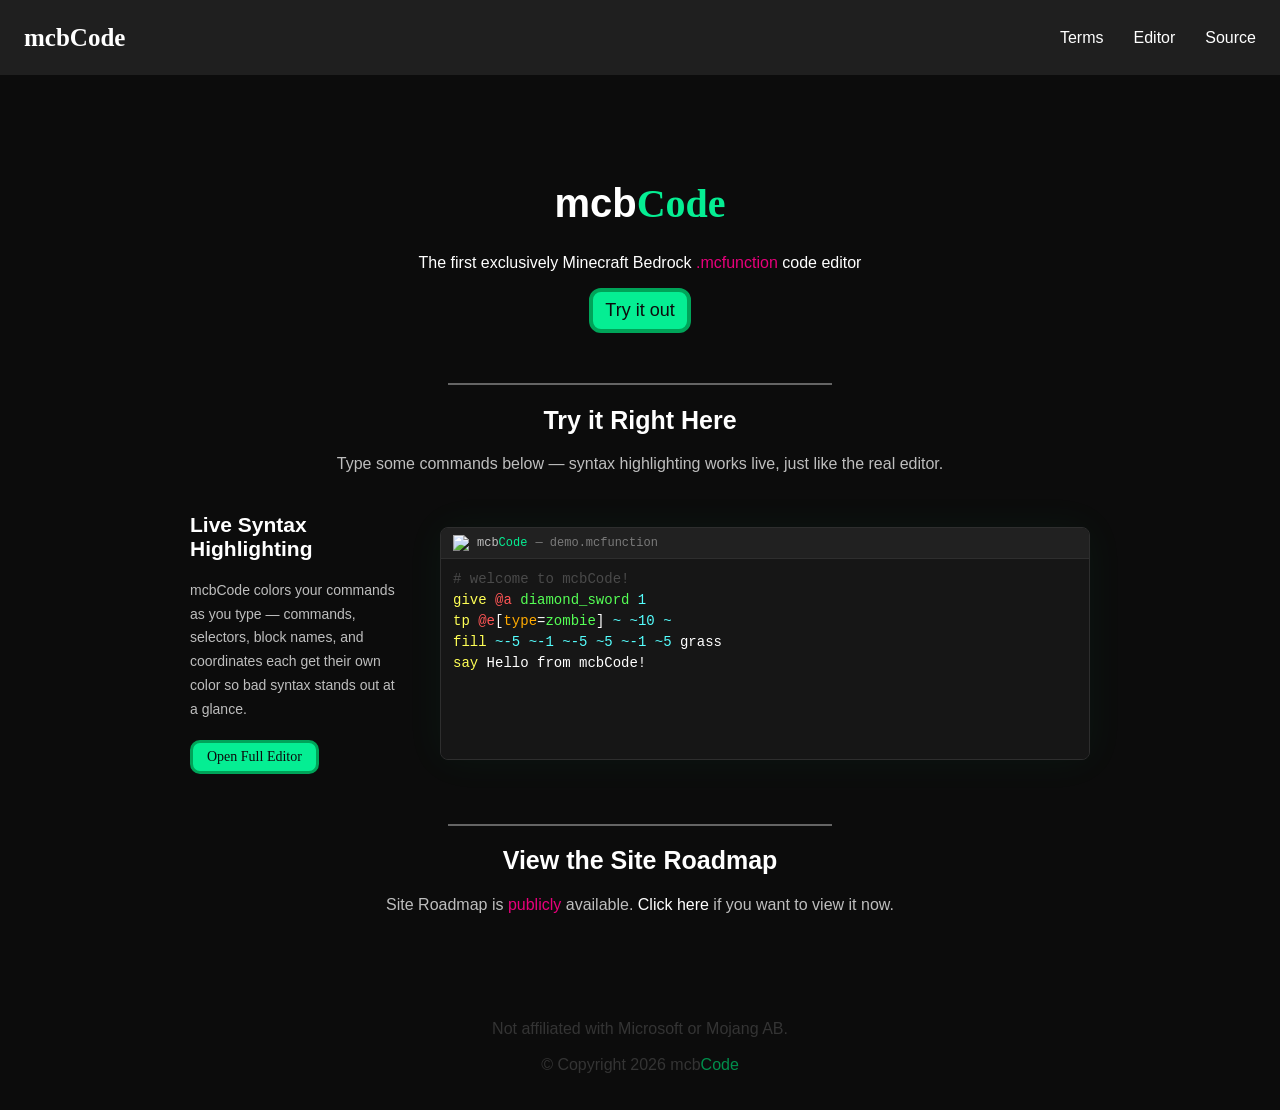
==== index.html @ 9364cf73 "Update index.html" ====
<!doctype html>
<html lang="en">
<head>

<meta name="google-adsense-account" content="ca-pub-2825557346768110">
<meta property="og:type" content="website">
<meta property="og:url" content="https://mcbcode.com">
<meta property="og:title" content="mcbCode">
<meta property="og:description" content="MCFunction Code Editor for Minecraft Bedrock Edition">
<meta property="og:image" content="https://mcbcode.com/theme/favicon.png">
<meta property="og:site_name" content="mcbCode">
<meta name="keywords" content="minecraft bedrock mcfunction code editor minecraft bedrock">
<meta name="description" content="First MCFunction Code Editor for Minecraft Bedrock Edition">
<meta name="robots" content="index, follow">

  <link rel="icon" href="https://mcbcode.com/theme/favicon.png">
  <link rel="stylesheet" href="https://mcbcode.com/theme/site.css">
  <meta charset="utf-8" />
  <meta name="viewport" content="width=device-width,initial-scale=1" />
  <title>mcbCode</title>
  <style>
    html,body{
      min-height:100%;
      margin:0;
      font-family:'mcfont', sans-serif;
      background:#0c0c0c;
      font-weight: 0;
      color:#bebebe;
      justify-content: center;
      margin: auto;
      text-align: center;
    }

    h1{
      font-family: "mcfontb", sans-serif;
      font-size: 40px;
      margin-top: 20vh;
      color: #ffffff;
      text-align: center;
    }

    h2 {
     font-size: 25px;
     color: #ffffff;
    }

    a {
        text-decoration: none;
        color: #ffffff;
        transition: color 0.2s ease-in-out;
    }

    a:hover {
        text-decoration: none;
        color: #05ee93;
    }

  .mcbc {
    position: fixed;
    left: 5px;
    top: 10px;
    height: 50px;
    max-width: 50px;
  }

  c {
      color: #e7007b;
  }

  button {
      text-align: center;
      background-color: #313131;
      border: none;
      font-size: 18px;
      border-radius: 12px;
      padding: 8px 12px;
      color: #ffffff;
      transition: color 0.2s ease-in-out;
      cursor: pointer;
  }

  button:hover {
      color: #05ee93;
  }

  #tryitout {
      color: #0c0c0c;
      background-color: #05ee93;
      box-shadow: 0 0 20px 10px #05ee934;
      transition: color 0.2s ease-in-out, background-color 0.2s ease-in-out;
      border: 4px solid #00a459;
  }

  #tryitout:hover {
      color: #ffffff;
      background-color: #00a95c;
  }

  .navi {
      position: fixed;
      top: 0;
      left: 0;
      right: 0;
      height: 75px;
      background-color: rgba(45, 45, 45, 0.6);
      backdrop-filter: blur(6px);
      display: flex;
      align-items: center;
      justify-content: space-between;
      box-sizing: border-box;
      padding: 0 24px;
      z-index: 100;
  }

  .navi-brand {
    display: flex;
  }
  .navi-brand h2 {
      margin: 0;
  }

  .quick-links {
      display: flex;
      align-items: center;
      gap: 30px;
  }

  .divider {
      border-top: 2px solid #bebebe;
      max-width: 30%;
      opacity: 0.5;
      margin: auto;
      margin-top: 50px;
  }

  footer { color: #343434; }
  footer g { color: #008e4c; }

  /* demo editor */
  .demo-section {
      display: flex;
      align-items: center;
      gap: 40px;
      max-width: 900px;
      margin: 40px auto 0 auto;
      padding: 0 20px;
      text-align: left;
  }

  .demo-desc {
      flex: 0 0 210px;
      color: #bebebe;
  }

  .demo-desc h2 {
      margin-top: 0;
      font-size: 21px;
  }

  .demo-desc p {
      font-size: 14px;
      line-height: 1.7;
      margin: 10px 0 18px 0;
  }

  .demo-open-link {
      display: inline-block;
      color: #0c0c0c;
      background-color: #05ee93;
      border: 3px solid #00a459;
      border-radius: 10px;
      padding: 6px 14px;
      font-size: 14px;
      font-family: mcfont;
      transition: background-color 0.2s ease, color 0.2s ease;
  }

  .demo-open-link:hover {
      background-color: #00a95c;
      color: #ffffff;
  }

  .demo-editor-shell {
      flex: 1;
      background-color: #1a1a1a;
      border: 1px solid #2e2e2e;
      border-radius: 8px;
      overflow: hidden;
      box-shadow: 0 0 40px rgba(5, 238, 147, 0.05);
      min-width: 0;
      font-family: monospace !important;
  }

  .demo-editor-topbar {
      background-color: #212121;
      display: flex;
      align-items: center;
      gap: 8px;
      padding: 7px 12px;
      border-bottom: 1px solid #2e2e2e;
      user-select: none;
      font-size: 12px;
      color: #7a7a7a;
  }

  .demo-editor-topbar img {
      width: 16px;
      height: 16px;
  }

  .demo-editor-body {
      display: flex;
      height: 200px;
      overflow: hidden;
      font-family: monospace !important;
  }

  .demo-line-numbers {
      background-color: #161616;
      padding: 10px 10px 10px 12px;
      text-align: right;
      color: #444;
      font-size: 13px;
      line-height: 1.5;
      user-select: none;
      border-right: 1px solid #2a2a2a;
      min-width: 28px;
      overflow: hidden;
      white-space: pre;
      font-family: monospace;
  }

  .demo-code-wrap {
      position: relative;
      flex: 1;
      overflow: hidden;
  }

  .demo-highlight {
      position: absolute;
      top: 0; left: 0;
      width: 100%; height: 100%;
      padding: 10px 12px;
      box-sizing: border-box;
      white-space: pre;
      overflow: auto;
      pointer-events: none;
      color: #ffffff;
      background-color: #161616;
      font-family: monospace;
      font-size: 14px;
      line-height: 1.5;
  }

  .demo-textarea {
      position: absolute;
      top: 0; left: 0;
      width: 100%; height: 100%;
      padding: 10px 12px;
      box-sizing: border-box;
      background: transparent;
      color: transparent;
      caret-color: #05ee93;
      border: none;
      outline: none;
      resize: none;
      font-family: monospace;
      font-size: 14px;
      line-height: 1.5;
      white-space: pre;
      word-wrap: normal;
      tab-size: 4;
      overflow: auto;
      z-index: 2;
  }

  .hl-cmd     { color: #ffff55; }
  .hl-sel     { color: #ff5555; }
  .hl-block   { color: #55ff55; }
  .hl-coord   { color: #55ffff; }
  .hl-key     { color: #ffaa00; }
  .hl-comment { color: #4a4a4a; }

  @media (max-width: 650px) {
      .demo-section { flex-direction: column; }
      .demo-desc { flex: unset; text-align: center; }
  }

  .h1thing {
    color: #05ee93;
    font-family: mcfontb;
    font-weight: 0;
  }
  </style>
</head>
<body>

  <div class="navi">
      <div class="navi-brand"><a href="https://mcbcode.com"><h2><ee style="color: #fff; font-family: mcfontb;">mcb</aa><g>Code</g></h2></a></div>
      <div class="quick-links">
          <a href="https://mcbcode.com/terms-of-use">Terms</a>
          <a href="https://mcbcode.com/editor">Editor</a>
          <a href="https://github.com/xyztoast/mcfunction">Source</a>
      </div>
  </div>

  <h1>mcb<span class="h1thing">Code</span></h1>
  <p style="color: #fff;">The <g>first</g> exclusively Minecraft Bedrock <c>.mcfunction</c> code editor</p>
  <div style="user-select: none;">
      <div class="top-navi">
          <a href="https://mcbcode.com/editor"><button id="tryitout">Try it out</button></a>
      </div>
  </div>

  <div class="divider"></div>
  <h2>Try it <g>Right Here</g></h2>
  <p>Type some commands below — syntax highlighting works live, just like the real editor.</p>

  <div class="demo-section">

      <div class="demo-desc">
          <h2>Live <g>Syntax Highlighting</g></h2>
          <p>mcbCode colors your commands as you type — commands, selectors, block names, and coordinates each get their own color so bad syntax stands out at a glance.</p>
          <a class="demo-open-link" href="https://mcbcode.com/editor">Open Full Editor</a>
      </div>

      <div class="demo-editor-shell">
          <div class="demo-editor-topbar">
              <img src="https://mcbcode.com/theme/favicon.png" alt="mcbCode">
              <span style="color:#bebebe;">mcb<span style="color:#05ee93">Code</span></span>
              <span>— demo.mcfunction</span>
          </div>
          <div class="demo-editor-body">
              <div class="demo-code-wrap">
                  <div class="demo-highlight" id="demoHighlight"></div>
                  <textarea
                      class="demo-textarea"
                      id="demoArea"
                      spellcheck="false"
                      placeholder="# type your commands here..."
                      style="font-family: monospace !important;"
                  ># welcome to mcbCode!
give @a diamond_sword 1
tp @e[type=zombie] ~ ~10 ~
fill ~-5 ~-1 ~-5 ~5 ~-1 ~5 grass
say Hello from mcbCode!</textarea>
              </div>
          </div>
      </div>

  </div>

  <script>
  (function() {
      const area      = document.getElementById('demoArea');
      const highlight = document.getElementById('demoHighlight');

      function highlightMCF(text) {
          return text.split('\n').map(line => {
              let s = line
                  .replace(/&/g, '&amp;')
                  .replace(/</g, '&lt;')
                  .replace(/>/g, '&gt;');

              if (/^\s*#/.test(s)) {
                  return '<span class="hl-comment">' + s + '</span>';
              }

              // selectors with optional brackets
              s = s.replace(/(@[asepAr])(\[([^\]]*)\])?/g, function(match, sel, bracket, inner) {
                  if (!bracket) return '<span class="hl-sel">' + sel + '</span>';
                  let inside = inner.replace(/(\w+)(=)([^,\]]+)/g,
                      '<span class="hl-key">$1</span>$2<span class="hl-block">$3</span>');
                  return '<span class="hl-sel">' + sel + '</span>[' + inside + ']';
              });

              // relative coords and plain numbers
              s = s.replace(/(~-?\d*\.?\d*|(?<!\w)-?\d+\.?\d*(?!\w))/g,
                  '<span class="hl-coord">$1</span>');

              // snake_case block/item names
              s = s.replace(/\b([a-z][a-z0-9]*(?:_[a-z0-9]+)+)\b/g,
                  '<span class="hl-block">$1</span>');

              // known commands at start of line
              const cmds = ['give','tp','teleport','fill','say','tellraw','title',
                  'effect','summon','kill','clear','gamemode','gamerule','function','setblock',
                  ];
              s = s.replace(
                  new RegExp('^(\\s*)(' + cmds.join('|') + ')\\b'),
                  '$1<span class="hl-cmd">$2</span>'
              );

              return s;
          }).join('\n');
      }

      function updateLineNums(text) {
          const count = text.split('\n').length;
          let out = '';
          for (let i = 1; i <= count; i++) out += i + '\n';
          lineNums.textContent = out;
      }

      function syncScroll() {
          highlight.scrollTop  = area.scrollTop;
          highlight.scrollLeft = area.scrollLeft;
          lineNums.scrollTop   = area.scrollTop;
      }

      function updateAll() {
          highlight.innerHTML = highlightMCF(area.value);
          updateLineNums(area.value);
          syncScroll();
      }

      area.addEventListener('input', updateAll);
      area.addEventListener('scroll', syncScroll);

      area.addEventListener('keydown', function(e) {
          if (e.key === 'Tab') {
              e.preventDefault();
              const s = area.selectionStart;
              const end = area.selectionEnd;
              area.value = area.value.substring(0, s) + '    ' + area.value.substring(end);
              area.selectionStart = area.selectionEnd = s + 4;
              updateAll();
          }
      });

      updateAll();
  })();
  </script>

  <div class="divider"></div>
  <h2>View the <g>Site Roadmap</g></h2>
  <p>Site Roadmap is <c>publicly</c> available. <a href="https://roadmap.mcbcode.com">Click here</a> if you want to view it now.</p>

  <br><br><br><br><br>

  <footer>Not affiliated with Microsoft or Mojang AB.<br><br>
  © Copyright 2026 mcb<g>Code</g></footer>
  <br><br>

  <script data-goatcounter="https://mcbcode.goatcounter.com/count"
          async src="//gc.zgo.at/count.js"></script>
</body>
</html>
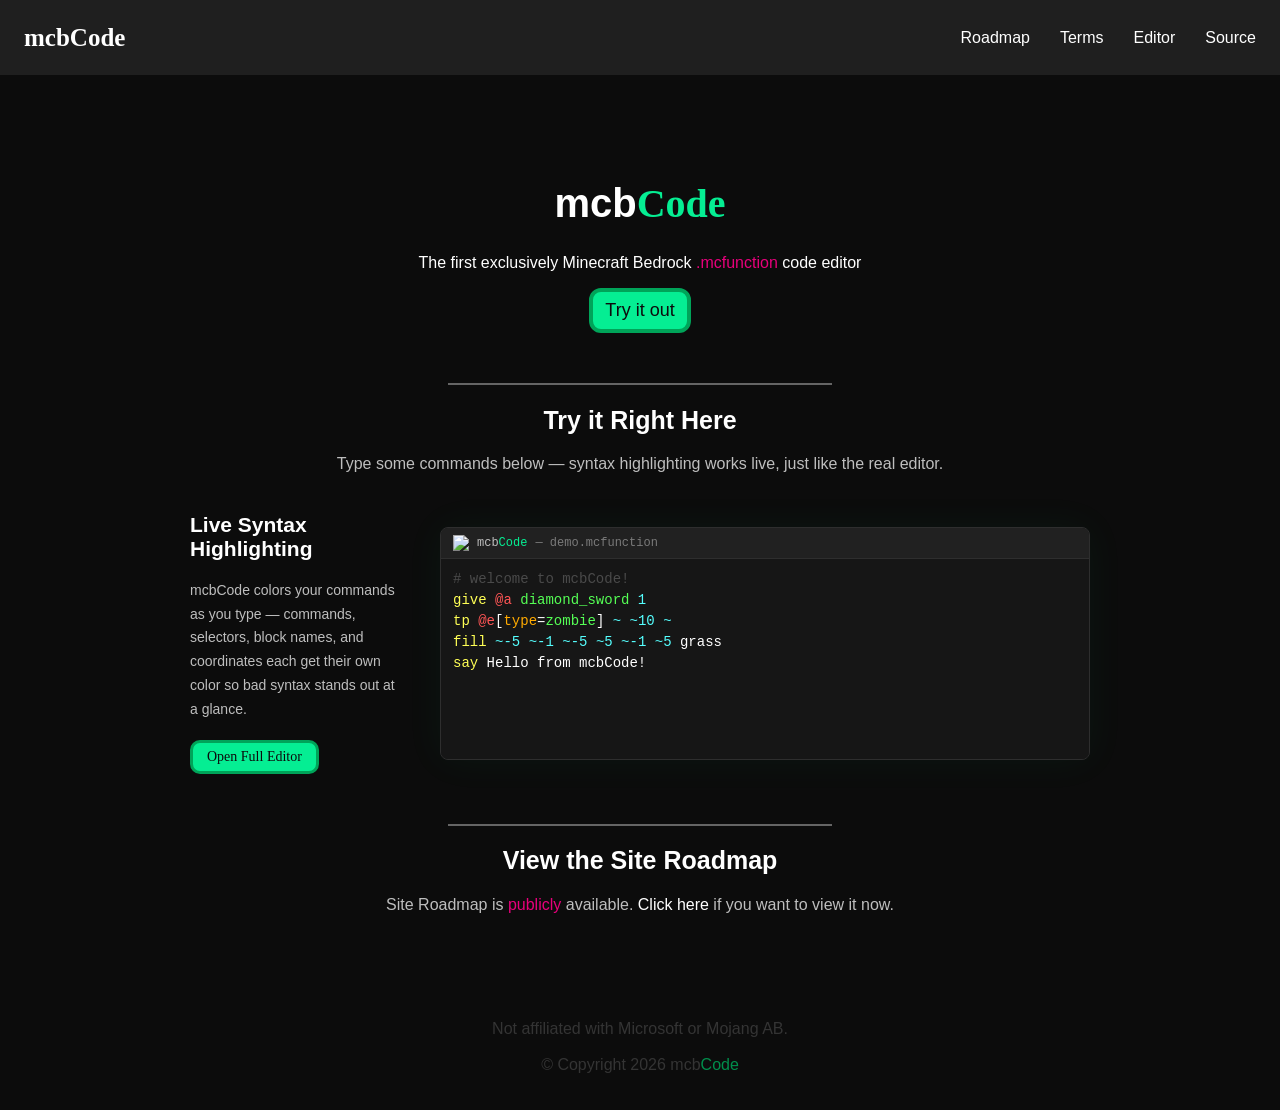
==== commit b69497f2: "Update index.html" ====
--- a/index.html
+++ b/index.html
@@ -298,6 +298,7 @@
   <div class="navi">
       <div class="navi-brand"><a href="https://mcbcode.com"><h2><ee style="color: #fff; font-family: mcfontb;">mcb</aa><g>Code</g></h2></a></div>
       <div class="quick-links">
+          <a href="https://roadmap.mcbcode.com/">Roadmap</a>
           <a href="https://mcbcode.com/terms-of-use">Terms</a>
           <a href="https://mcbcode.com/editor">Editor</a>
           <a href="https://github.com/xyztoast/mcfunction">Source</a>
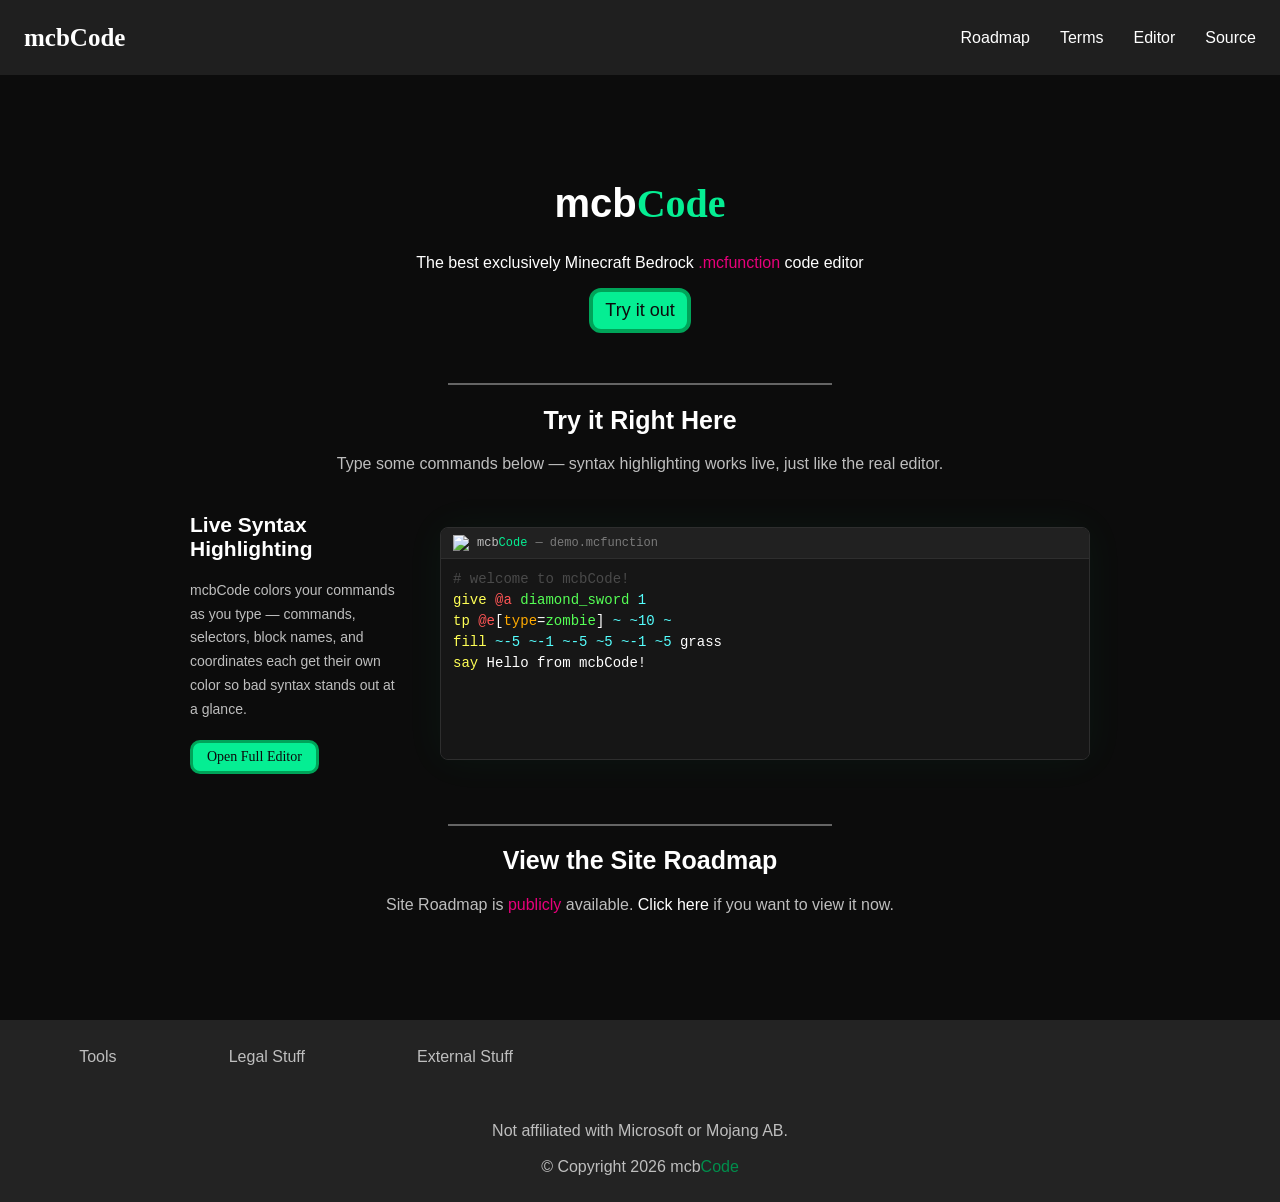
==== commit e6db3695: "Update index.html" ====
--- a/index.html
+++ b/index.html
@@ -133,9 +133,23 @@
       margin-top: 50px;
   }
 
-  footer { color: #343434; }
-  footer g { color: #008e4c; }
-
+  footer {
+    color: #bebebe;
+    background-color: #232323;
+    padding: 8px;
+    }
+
+  footer g {
+    color: #008e4c;
+    }
+
+  .pages-list {
+    display: flex;
+    padding: 4px 8px;
+    margin-left: 5%;
+    margin-right: 5%;
+    gap: 10%;
+  }
   /* demo editor */
   .demo-section {
       display: flex;
@@ -306,7 +320,7 @@
   </div>
 
   <h1>mcb<span class="h1thing">Code</span></h1>
-  <p style="color: #fff;">The <g>first</g> exclusively Minecraft Bedrock <c>.mcfunction</c> code editor</p>
+  <p style="color: #fff;">The <g>best</g> exclusively Minecraft Bedrock <c>.mcfunction</c> code editor</p>
   <div style="user-select: none;">
       <div class="top-navi">
           <a href="https://mcbcode.com/editor"><button id="tryitout">Try it out</button></a>
@@ -439,9 +453,17 @@
 
   <br><br><br><br><br>
 
-  <footer>Not affiliated with Microsoft or Mojang AB.<br><br>
-  © Copyright 2026 mcb<g>Code</g></footer>
+  <footer>
+    <div class="pages-list">
+      <p>Tools</p>
+      <p>Legal Stuff</p>
+      <p>External Stuff</p>
+    </div>
   <br><br>
+Not affiliated with Microsoft or Mojang AB.<br><br>
+© Copyright 2026 mcb<g>Code</g>
+  <br><br>
+  </footer>
 
   <script data-goatcounter="https://mcbcode.goatcounter.com/count"
           async src="//gc.zgo.at/count.js"></script>
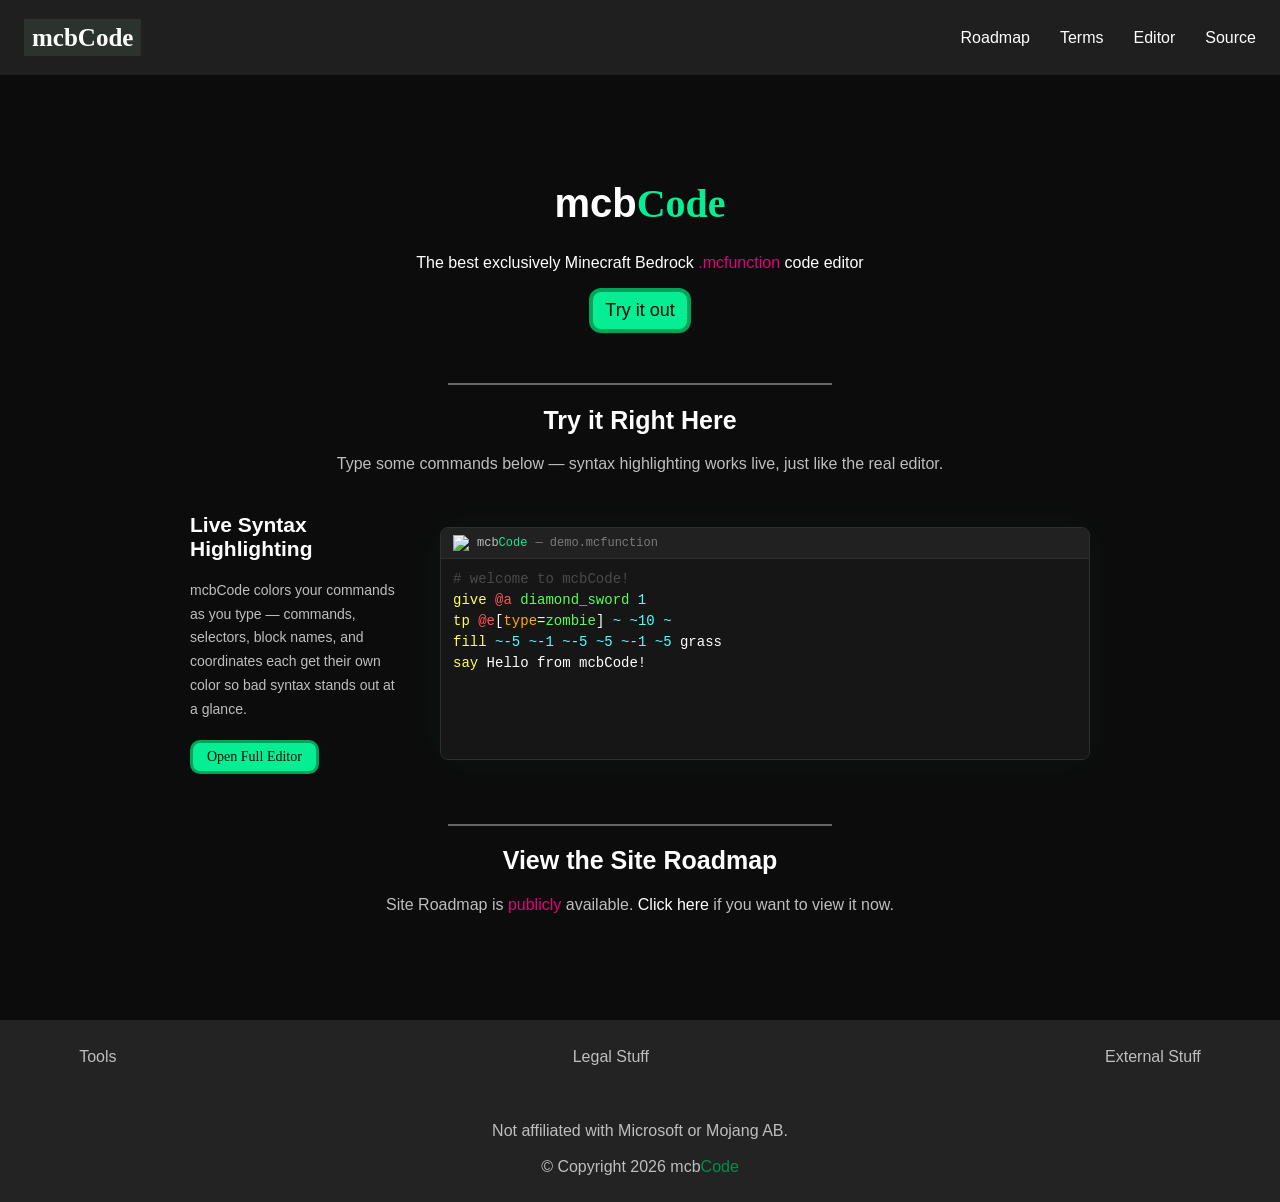
==== commit c79dab81: "Update index.html" ====
--- a/index.html
+++ b/index.html
@@ -114,7 +114,10 @@
 
   .navi-brand {
     display: flex;
-  }
+    background-color: #9adbb31a;
+    padding: 4px 8px;
+  }
+
   .navi-brand h2 {
       margin: 0;
   }
@@ -148,8 +151,10 @@
     padding: 4px 8px;
     margin-left: 5%;
     margin-right: 5%;
-    gap: 10%;
-  }
+    justify-content: space-between;
+
+  }
+
   /* demo editor */
   .demo-section {
       display: flex;
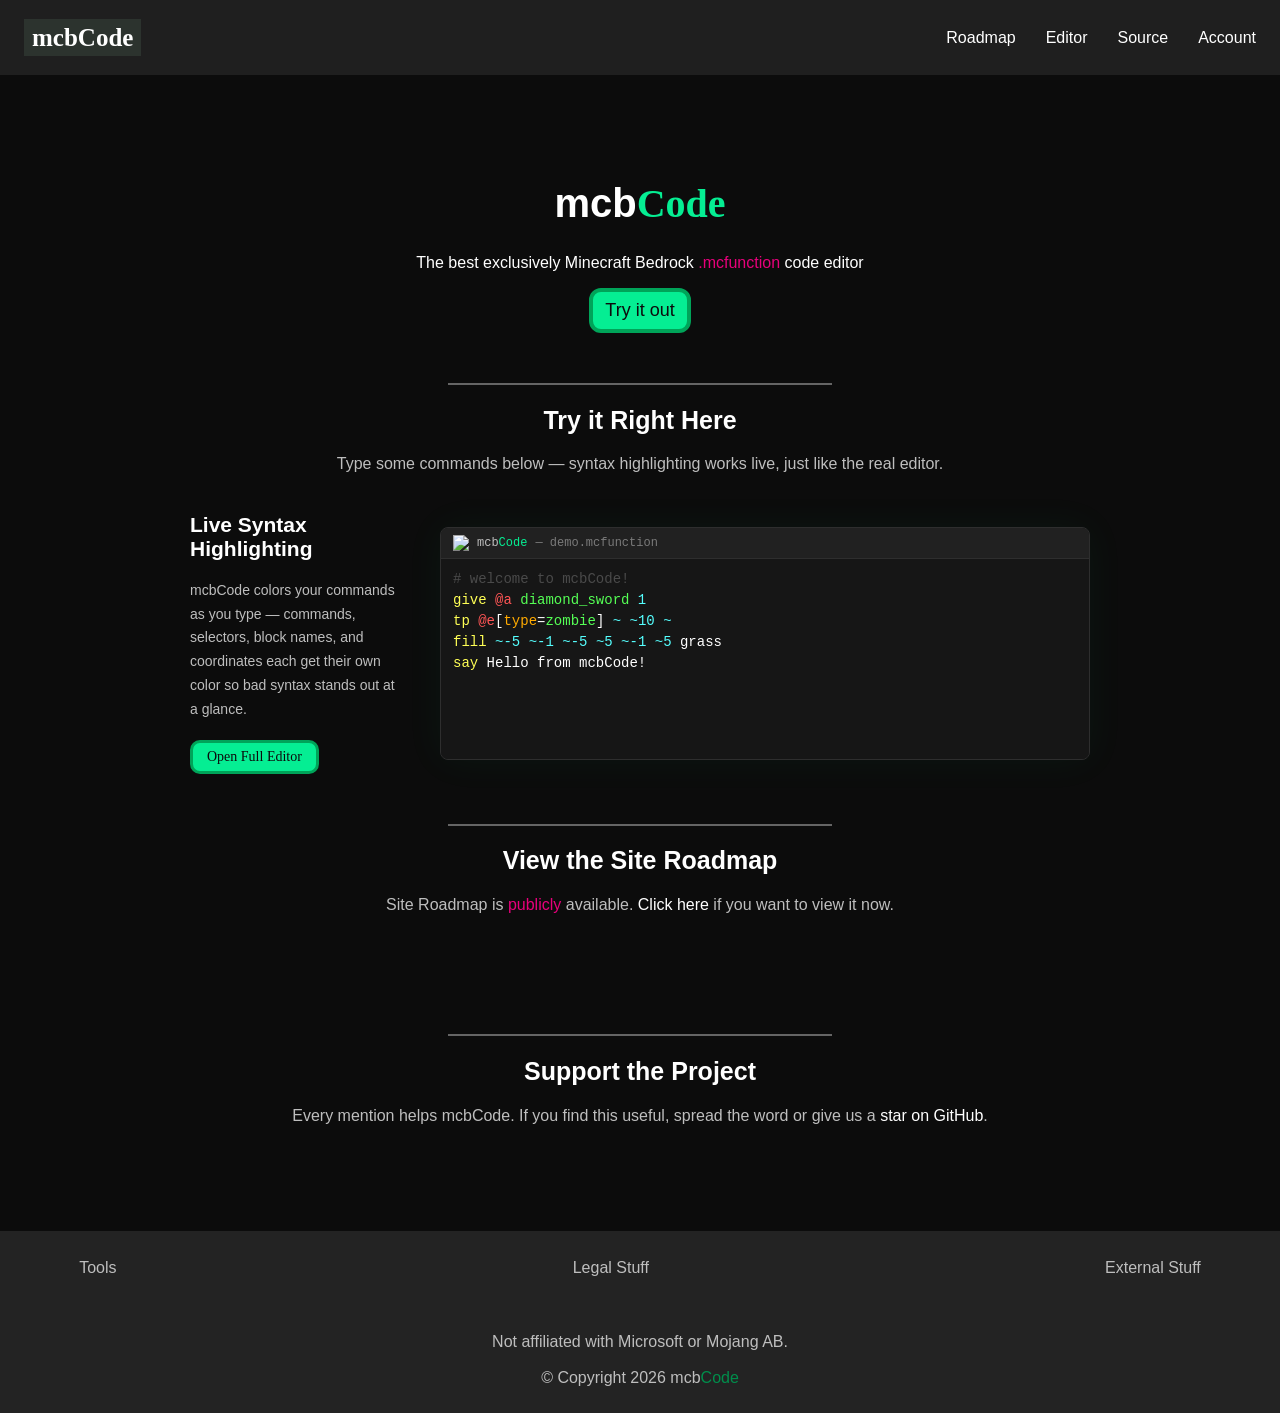
==== commit ad78d622: "Update index.html" ====
--- a/index.html
+++ b/index.html
@@ -318,9 +318,9 @@
       <div class="navi-brand"><a href="https://mcbcode.com"><h2><ee style="color: #fff; font-family: mcfontb;">mcb</aa><g>Code</g></h2></a></div>
       <div class="quick-links">
           <a href="https://roadmap.mcbcode.com/">Roadmap</a>
-          <a href="https://mcbcode.com/terms-of-use">Terms</a>
           <a href="https://mcbcode.com/editor">Editor</a>
           <a href="https://github.com/xyztoast/mcfunction">Source</a>
+          <a href="https://mcbcode.com/account">Account</a>
       </div>
   </div>
 
@@ -455,6 +455,10 @@
   <div class="divider"></div>
   <h2>View the <g>Site Roadmap</g></h2>
   <p>Site Roadmap is <c>publicly</c> available. <a href="https://roadmap.mcbcode.com">Click here</a> if you want to view it now.</p>
+ <br><br><br>
+    <div class="divider"></div>
+  <h2><g>Support</g> the Project</h2>
+  <p>Every mention helps mcb<g>Code</g>. If you find this useful, spread the word or give us a <a href="https://roadmap.mcbcode.com">star on GitHub</a>.</p>
 
   <br><br><br><br><br>
 
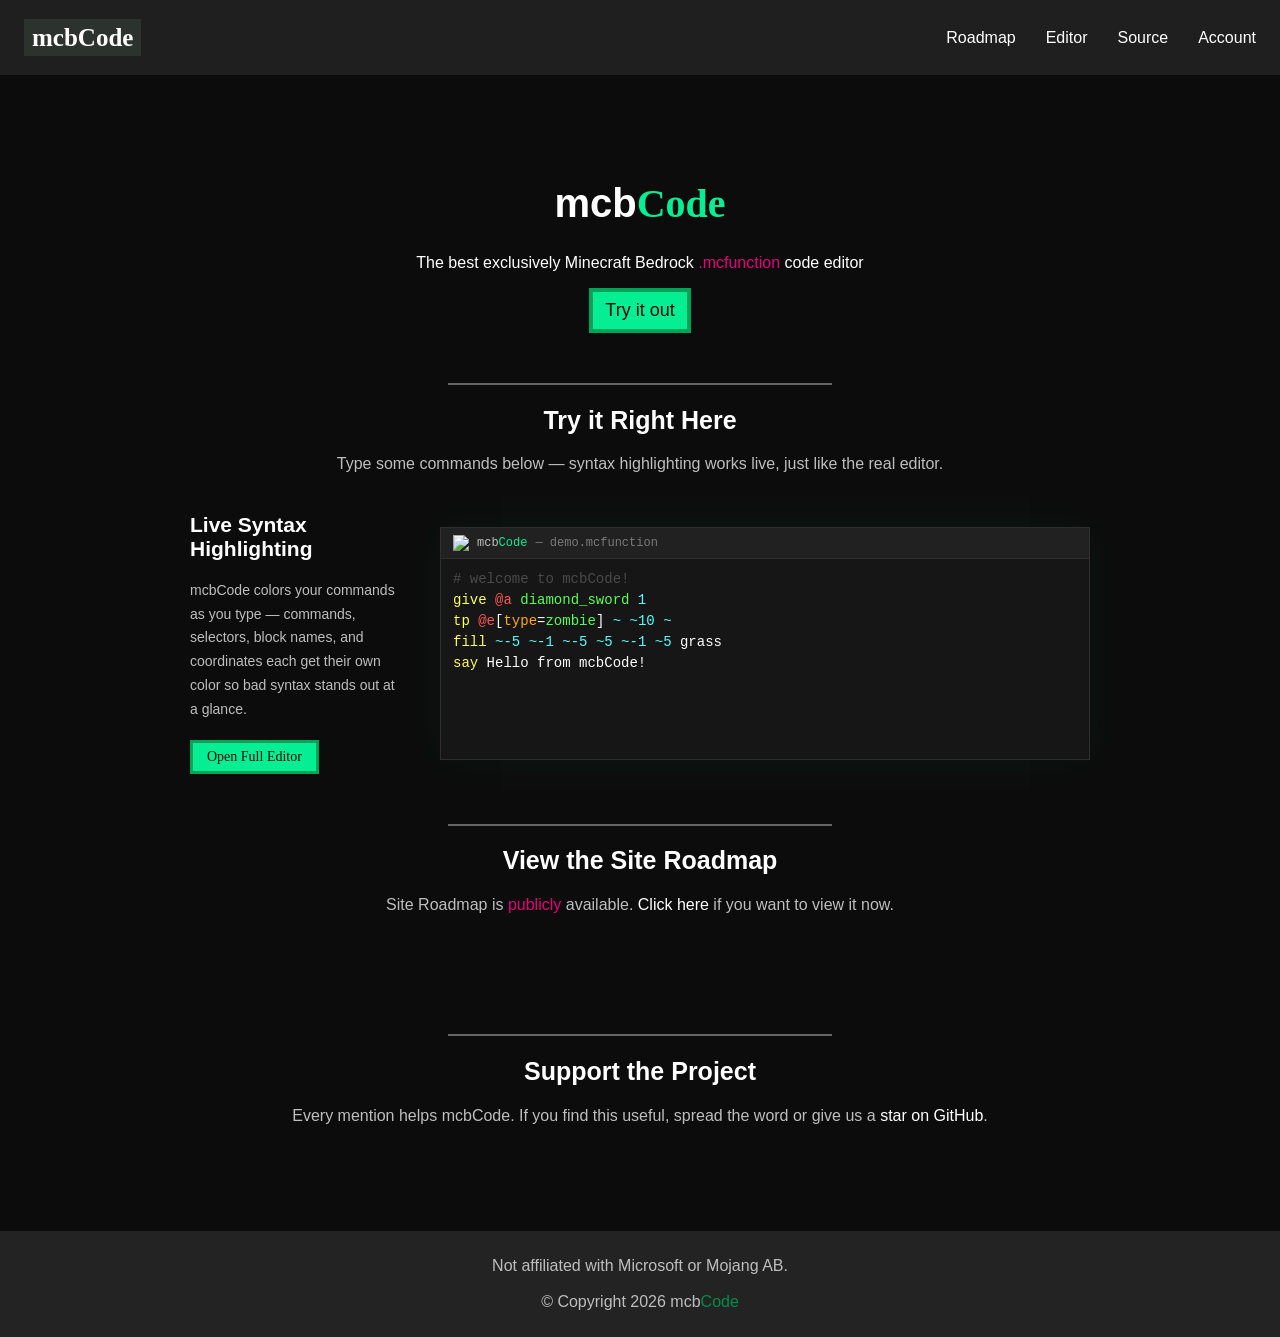
==== commit 7589ca7f: "remove extra spacing and pages list an extra <br> in footer and some footer content like legal stuff" ====
--- a/index.html
+++ b/index.html
@@ -72,7 +72,6 @@
       background-color: #313131;
       border: none;
       font-size: 18px;
-      border-radius: 12px;
       padding: 8px 12px;
       color: #ffffff;
       transition: color 0.2s ease-in-out;
@@ -187,7 +186,6 @@
       color: #0c0c0c;
       background-color: #05ee93;
       border: 3px solid #00a459;
-      border-radius: 10px;
       padding: 6px 14px;
       font-size: 14px;
       font-family: mcfont;
@@ -203,7 +201,6 @@
       flex: 1;
       background-color: #1a1a1a;
       border: 1px solid #2e2e2e;
-      border-radius: 8px;
       overflow: hidden;
       box-shadow: 0 0 40px rgba(5, 238, 147, 0.05);
       min-width: 0;
@@ -463,12 +460,7 @@
   <br><br><br><br><br>
 
   <footer>
-    <div class="pages-list">
-      <p>Tools</p>
-      <p>Legal Stuff</p>
-      <p>External Stuff</p>
-    </div>
-  <br><br>
+  <br>
 Not affiliated with Microsoft or Mojang AB.<br><br>
 © Copyright 2026 mcb<g>Code</g>
   <br><br>
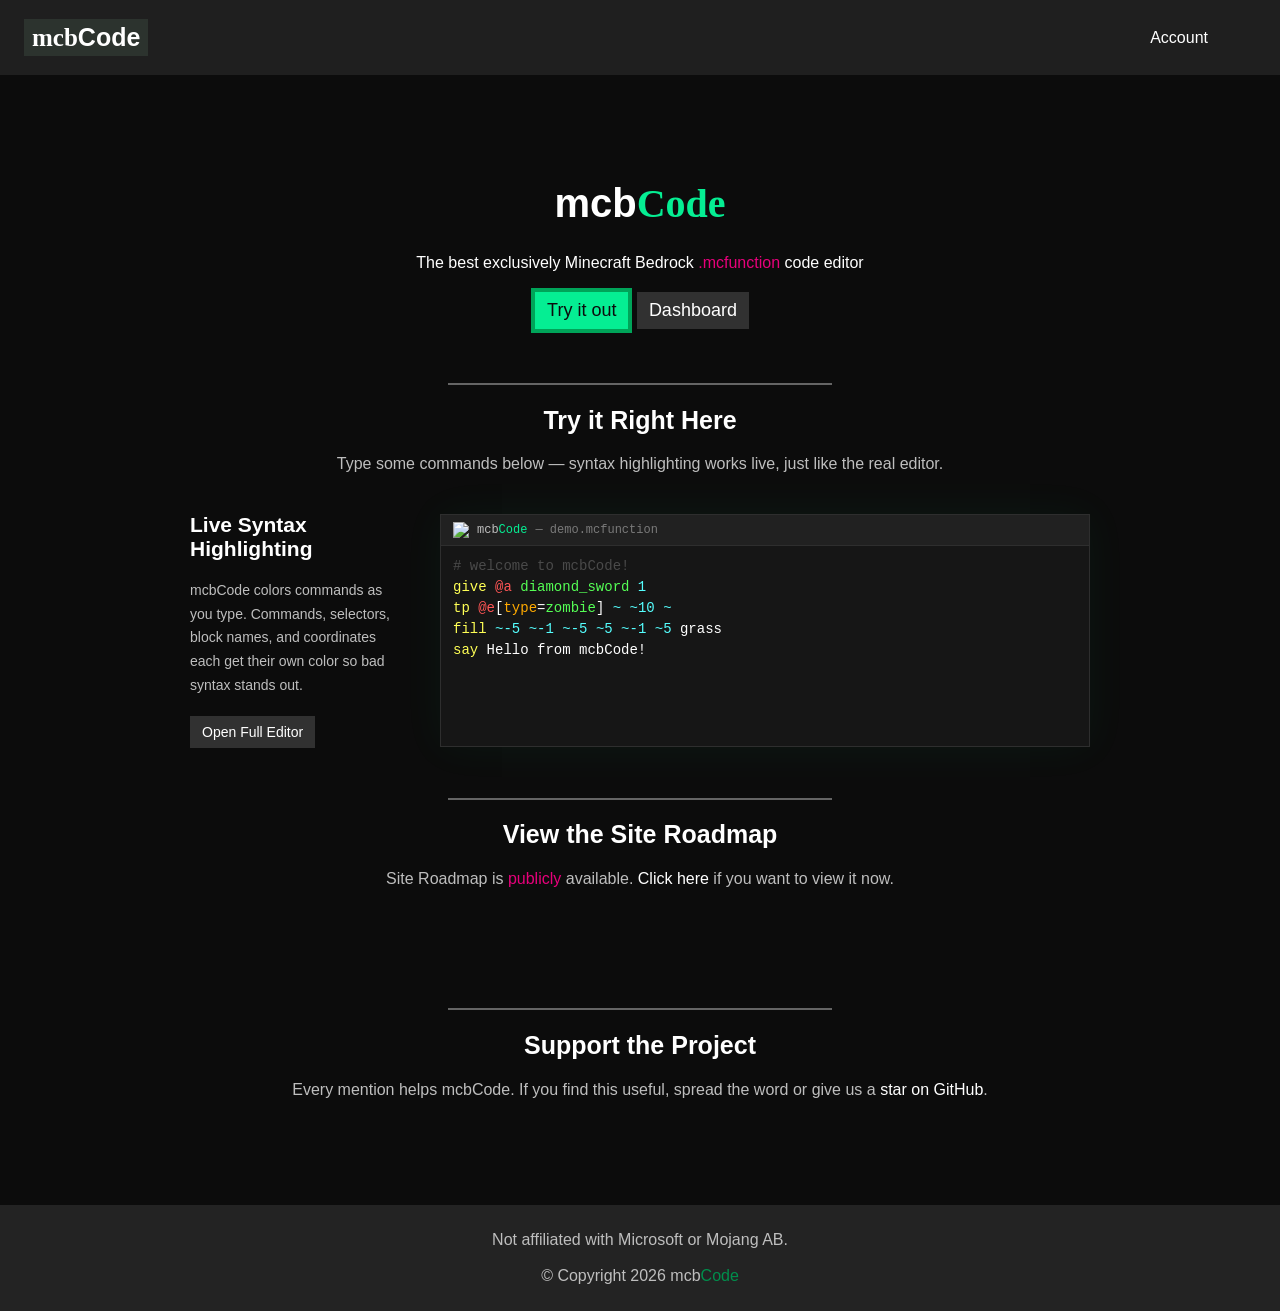
==== commit ed653800: "Update index.html" ====
--- a/index.html
+++ b/index.html
@@ -92,7 +92,12 @@
 
   #tryitout:hover {
       color: #ffffff;
-      background-color: #00a95c;
+      background-color: #00a459;
+  }
+
+
+  .top-btn-wrapper {
+    margin: auto;
   }
 
   .navi {
@@ -307,25 +312,108 @@
     font-family: mcfontb;
     font-weight: 0;
   }
-  </style>
+
+/* --- Dropdown Button --- */
+.dropdown-btn {
+    top: 25px;
+    right: 25px;
+    z-index: 1000;
+    color: #ffffff;
+    text-align: center;
+    user-select: none;
+    transition: all 0.2s ease-in-out;
+}
+
+.dropdown-btn:hover {
+    color: #05ee93;
+}
+
+.dropdown {
+    position: fixed;
+    width: 100%;
+    background-color: rgba(45, 45, 45, 0.6);
+    backdrop-filter: blur(6px) !important;
+    top: 75px;
+    padding: 5px;
+    transition: all 0.2s ease-in-out;
+    opacity: 0;
+    visibility: hidden;
+    left: 0 !important;
+    right: 0 !important;
+}
+
+/* Changed + to ~ to find the dropdown within the same parent */
+.dropdown-btn.active ~ .dropdown,
+.dropdown.active {
+    opacity: 1;
+    visibility: visible;
+    backdrop-filter: blur(6px) !important;
+}
+
+.dropdown-content {
+    width: 80%;
+    justify-content: space-between;
+    display: flex;
+    margin: auto;
+    color: #ffffff;
+}
+
+.dropdown-content a:hover {
+    color: #05ee93;
+}
+
+#dd {
+    width: 18px;
+    height: 18px;
+    background-image: url(https://mcbcode.com/img/icons/dropdown.png);
+    background-size: cover;
+    transition: background-image 0.2s ease-in-out, transform 0.3s ease-in-out;
+
+}
+
+/* Swaps the image on hover OR when the 'active' class is present */
+#dd:hover, 
+#dd.active { 
+    background-image: url(https://mcbcode.com/img/icons/dropdown-selected.png);
+    cursor: pointer;
+}
+
+#dd.active {
+    transition: transform 0.4s ease-in-out;
+    transform: rotate(180deg);
+}
+</style>
 </head>
 <body>
-
-  <div class="navi">
-      <div class="navi-brand"><a href="https://mcbcode.com"><h2><ee style="color: #fff; font-family: mcfontb;">mcb</aa><g>Code</g></h2></a></div>
-      <div class="quick-links">
-          <a href="https://roadmap.mcbcode.com/">Roadmap</a>
-          <a href="https://mcbcode.com/editor">Editor</a>
-          <a href="https://github.com/xyztoast/mcfunction">Source</a>
-          <a href="https://mcbcode.com/account">Account</a>
-      </div>
-  </div>
+    <div class="navi">
+        <div class="navi-brand">
+            <a href="https://mcbcode.com">
+                <h2><ee style="color: #fff; font-family: mcfontb;">mcb</ee><g>Code</g></h2>
+            </a>
+        </div>
+        <div class="quick-links">
+            <a href="https://mcbcode.com/account">Account</a>
+            <div class="dropdown-btn" id="dd"></div>
+            <div class="dropdown">
+                <div class="dropdown-content">
+                    <a href="https://roadmap.mcbcode.com/terms-of-use">Terms</a>
+                    <a href="https://roadmap.mcbcode.com">Roadmap</a>
+                    <a href="https://mcbcode.com/editor">Editor</a>
+                    <a href="https://github.com/xyztoast/mcbCode">Source</a>
+                </div>
+            </div>
+        </div>
+    </div>
+
 
   <h1>mcb<span class="h1thing">Code</span></h1>
   <p style="color: #fff;">The <g>best</g> exclusively Minecraft Bedrock <c>.mcfunction</c> code editor</p>
   <div style="user-select: none;">
+    <div class="top-btn-wrapper">
       <div class="top-navi">
           <a href="https://mcbcode.com/editor"><button id="tryitout">Try it out</button></a>
+          <a href="https://mcbcode.com/dashboard"><button>Dashboard</button></a>
+      </div>
       </div>
   </div>
 
@@ -337,8 +425,10 @@
 
       <div class="demo-desc">
           <h2>Live <g>Syntax Highlighting</g></h2>
-          <p>mcbCode colors your commands as you type — commands, selectors, block names, and coordinates each get their own color so bad syntax stands out at a glance.</p>
-          <a class="demo-open-link" href="https://mcbcode.com/editor">Open Full Editor</a>
+          <p>mcbCode colors commands as you type. Commands, selectors, block names, and coordinates each get their own color so bad syntax stands out.</p>
+          <button style="font-size: 14px">
+            <a href="https://mcbcode.com/editor">Open Full Editor</a>
+            </button>
       </div>
 
       <div class="demo-editor-shell">
@@ -466,6 +556,28 @@
   <br><br>
   </footer>
 
+<script>
+    const dropdownBtn = document.getElementById('dd');
+    const dropdownMenu = document.querySelector('.dropdown');
+
+    dropdownBtn.addEventListener('click', (e) => {
+        e.stopPropagation();
+        // Toggle active on BOTH elements
+        dropdownBtn.classList.toggle('active');
+        dropdownMenu.classList.toggle('active');
+    });
+
+    document.addEventListener('click', (e) => {
+        if (!dropdownMenu.contains(e.target) && e.target !== dropdownBtn) {
+            // Remove active from BOTH when clicking away
+            dropdownBtn.classList.remove('active');
+            dropdownMenu.classList.remove('active');
+        }
+    });
+</script>
+
+
+
   <script data-goatcounter="https://mcbcode.goatcounter.com/count"
           async src="//gc.zgo.at/count.js"></script>
 </body>
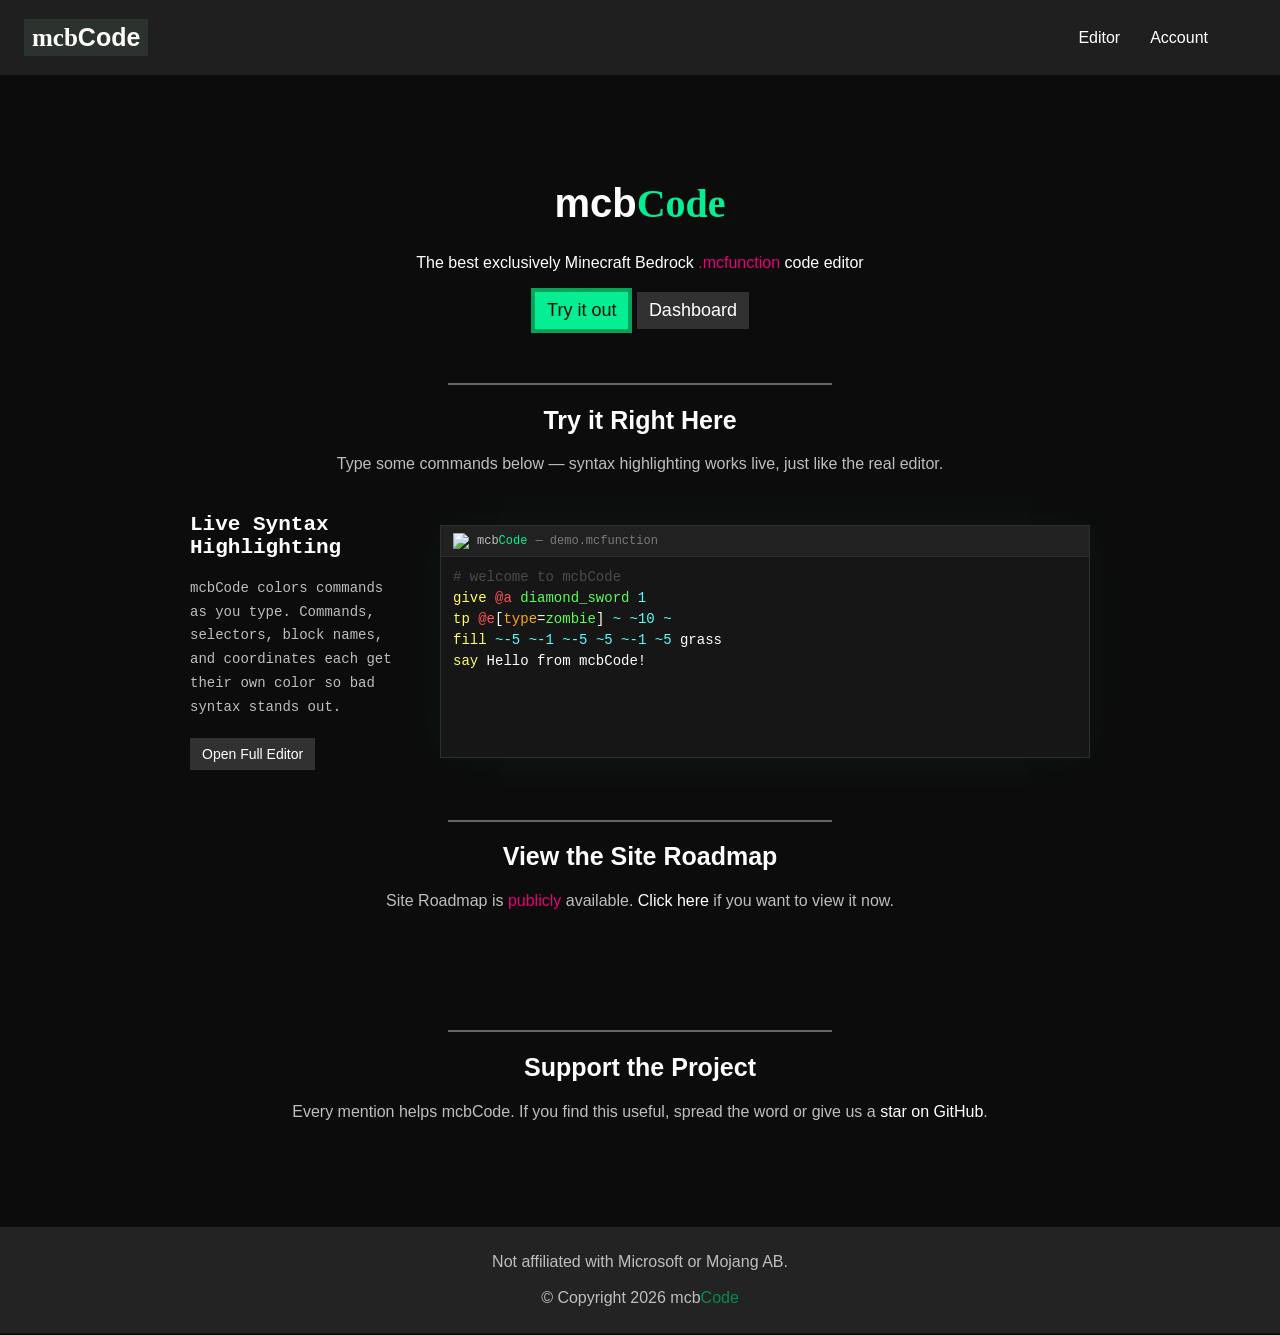
==== commit bfa2feb5: "fully fixed dropdown menu. still need to add bg blur to dropdown, idk why but it doesnt work yet." ====
--- a/index.html
+++ b/index.html
@@ -168,6 +168,7 @@
       margin: 40px auto 0 auto;
       padding: 0 20px;
       text-align: left;
+      font-family: monospace !important;
   }
 
   .demo-desc {
@@ -268,7 +269,7 @@
       pointer-events: none;
       color: #ffffff;
       background-color: #161616;
-      font-family: monospace;
+      font-family: monospace !important;
       font-size: 14px;
       line-height: 1.5;
   }
@@ -285,7 +286,7 @@
       border: none;
       outline: none;
       resize: none;
-      font-family: monospace;
+      font-family: monospace !important;
       font-size: 14px;
       line-height: 1.5;
       white-space: pre;
@@ -295,12 +296,12 @@
       z-index: 2;
   }
 
-  .hl-cmd     { color: #ffff55; }
-  .hl-sel     { color: #ff5555; }
-  .hl-block   { color: #55ff55; }
-  .hl-coord   { color: #55ffff; }
-  .hl-key     { color: #ffaa00; }
-  .hl-comment { color: #4a4a4a; }
+  .hl-cmd     { color: #ffff55; font-family: monospace !important; }
+  .hl-sel     { color: #ff5555; font-family: monospace !important; }
+  .hl-block   { color: #55ff55; font-family: monospace !important; }
+  .hl-coord   { color: #55ffff; font-family: monospace !important; }
+  .hl-key     { color: #ffaa00; font-family: monospace !important; }
+  .hl-comment { color: #4a4a4a; font-family: monospace !important; }
 
   @media (max-width: 650px) {
       .demo-section { flex-direction: column; }
@@ -315,73 +316,81 @@
 
 /* --- Dropdown Button --- */
 .dropdown-btn {
-    top: 25px;
-    right: 25px;
-    z-index: 1000;
-    color: #ffffff;
-    text-align: center;
-    user-select: none;
-    transition: all 0.2s ease-in-out;
+  top: 25px;
+  right: 25px;
+  z-index: 1000;
+  color: #ffffff;
+  text-align: center;
+  user-select: none;
+  transition: all 0.2s ease-in-out;
 }
 
 .dropdown-btn:hover {
-    color: #05ee93;
+  color: #05ee93;
 }
 
 .dropdown {
-    position: fixed;
-    width: 100%;
-    background-color: rgba(45, 45, 45, 0.6);
-    backdrop-filter: blur(6px) !important;
-    top: 75px;
-    padding: 5px;
-    transition: all 0.2s ease-in-out;
-    opacity: 0;
-    visibility: hidden;
-    left: 0 !important;
-    right: 0 !important;
-}
+  position: fixed;
+  width: 90%;
+  background-color: rgba(45, 45, 45, 0.6);
+  -webkit-backdrop-filter: blur(6px) !important;
+  backdrop-filter: blur(6px) !important;
+  
+  /* ADD THESE TWO LINES */
+  z-index: 9999 !important; 
+  
+  top: 75px;
+  padding: 5px;
+  transition: all 0.2s ease-in-out;
+  opacity: 0;
+  margin: auto;
+  visibility: hidden;
+  left: 0 !important;
+  right: 0 !important;
+}
+
 
 /* Changed + to ~ to find the dropdown within the same parent */
 .dropdown-btn.active ~ .dropdown,
 .dropdown.active {
-    opacity: 1;
-    visibility: visible;
-    backdrop-filter: blur(6px) !important;
+  opacity: 1;
+  visibility: visible;
+  -webkit-backdrop-filter: blur(6px) !important; /* Added for compatibility */
+  backdrop-filter: blur(6px) !important;
 }
 
 .dropdown-content {
-    width: 80%;
-    justify-content: space-between;
-    display: flex;
-    margin: auto;
-    color: #ffffff;
+  width: 80%;
+  justify-content: space-between;
+  display: flex;
+  margin: auto;
+  color: #ffffff;
 }
 
 .dropdown-content a:hover {
-    color: #05ee93;
+  color: #05ee93;
 }
 
 #dd {
-    width: 18px;
-    height: 18px;
-    background-image: url(https://mcbcode.com/img/icons/dropdown.png);
-    background-size: cover;
-    transition: background-image 0.2s ease-in-out, transform 0.3s ease-in-out;
-
+  width: 18px;
+  height: 18px;
+  background-image: url(https://mcbcode.com/img/icons/dropdown.png);
+  background-size: cover;
+  transition: background-image 0.2s ease-in-out, transform 0.3s ease-in-out;
 }
 
 /* Swaps the image on hover OR when the 'active' class is present */
-#dd:hover, 
-#dd.active { 
-    background-image: url(https://mcbcode.com/img/icons/dropdown-selected.png);
-    cursor: pointer;
-}
-
+#dd:hover,
 #dd.active {
-    transition: transform 0.4s ease-in-out;
-    transform: rotate(180deg);
-}
+  background-image: url(https://mcbcode.com/img/icons/dropdown-selected.png);
+  cursor: pointer;
+}
+
+#dd.active {
+  transition: transform 0.2s ease-in-out;
+  transform: rotate(180deg);
+}
+
 </style>
 </head>
 <body>
@@ -392,15 +401,18 @@
             </a>
         </div>
         <div class="quick-links">
+            <a href="https://mcbcode.com/editor">Editor</a>
             <a href="https://mcbcode.com/account">Account</a>
             <div class="dropdown-btn" id="dd"></div>
             <div class="dropdown">
+                <br>
                 <div class="dropdown-content">
                     <a href="https://roadmap.mcbcode.com/terms-of-use">Terms</a>
                     <a href="https://roadmap.mcbcode.com">Roadmap</a>
-                    <a href="https://mcbcode.com/editor">Editor</a>
                     <a href="https://github.com/xyztoast/mcbCode">Source</a>
+                    <a href="https://roadmap.mcbcode.com/about">About</a>
                 </div>
+                <br>
             </div>
         </div>
     </div>
@@ -446,7 +458,7 @@
                       spellcheck="false"
                       placeholder="# type your commands here..."
                       style="font-family: monospace !important;"
-                  ># welcome to mcbCode!
+                  ># welcome to mcbCode
 give @a diamond_sword 1
 tp @e[type=zombie] ~ ~10 ~
 fill ~-5 ~-1 ~-5 ~5 ~-1 ~5 grass
